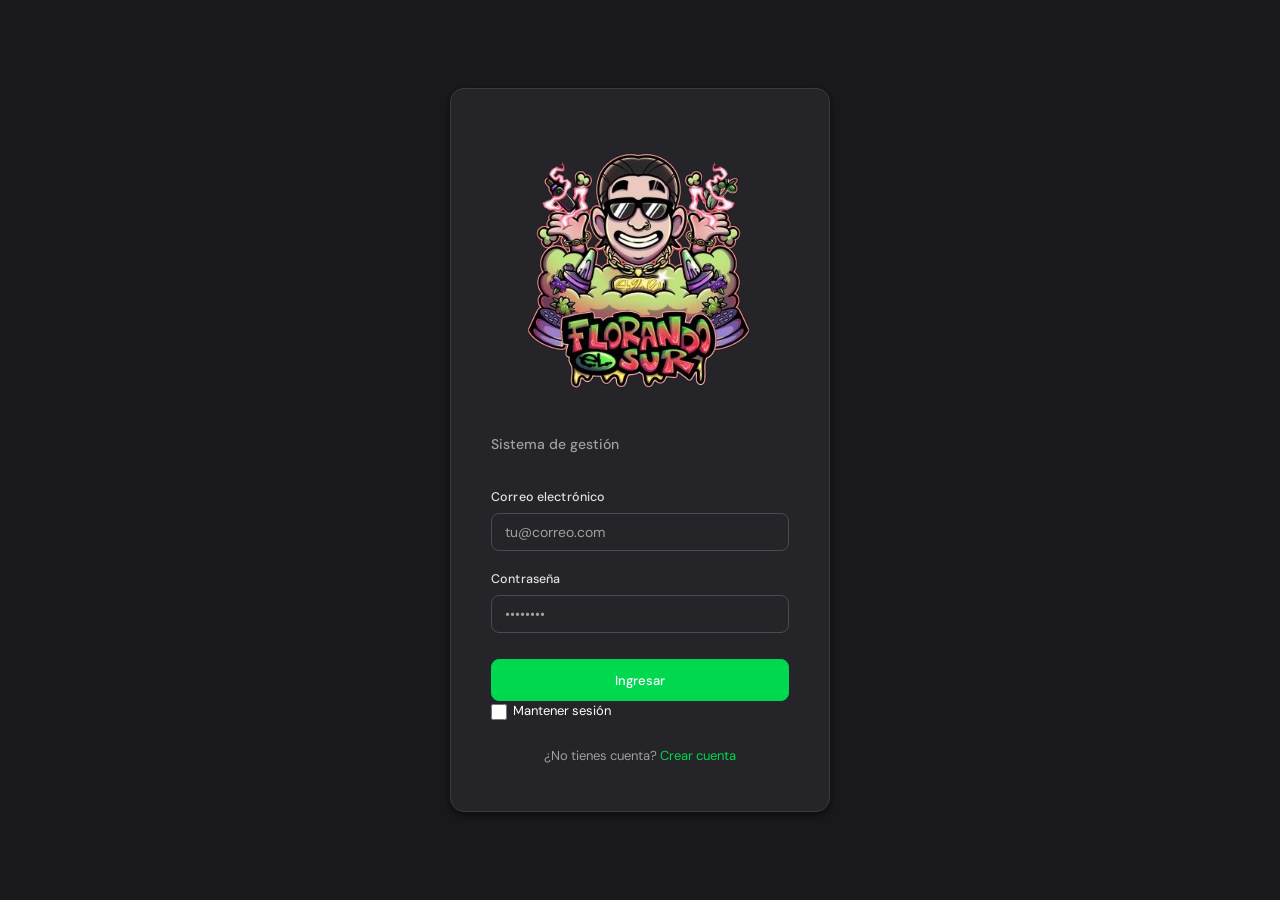
==== index.html @ b0bcf4f7 "Primera Entrega" ====
<!DOCTYPE html>
<html lang="es">
<head>
  <meta charset="UTF-8" />
  <meta name="viewport" content="width=device-width, initial-scale=1.0" />
  <title>FlorandoSur — Ingresar</title>
  <link rel="stylesheet" href="css/styles.css" />
</head>
<body>

<div class="login-page">
  <div class="login-card fade-up">

    <img src="logo.png" alt="FlorandoSur" class="login-logo-img" />
    <p class="login-subtitle">Sistema de gestión</p>

    <div id="login-error" class="login-error"></div>

    <div class="form-group">
      <label class="form-label" for="email">Correo electrónico</label>
      <input
        id="email"
        type="email"
        class="form-control"
        placeholder="tu@correo.com"
        autocomplete="email"
      />
    </div>

    <div class="form-group">
      <label class="form-label" for="password">Contraseña</label>
      <input
        id="password"
        type="password"
        class="form-control"
        placeholder="••••••••"
        autocomplete="current-password"
      />
    </div>

    <button id="btn-login" class="btn btn-primary w-full" style="margin-top:8px; justify-content:center; height:42px;">
      Ingresar
    </button>

    <div class="login-options">
      <label class="login-checkbox">
        <input type="checkbox" id="keep-session" />
        <span>Mantener sesión</span>
      </label>
    </div>

    <p style="text-align:center; margin-top:24px; font-size:13px; color:var(--text-muted);">
      ¿No tienes cuenta? <a href="pages/signup.html" class="login-link" style="color:var(--accent);">Crear cuenta</a>
    </p>

  </div>
</div>

<script type="module">
  import { supabase } from './js/supabase.js'

  const btnLogin = document.getElementById('btn-login')
  const emailInput = document.getElementById('email')
  const passInput  = document.getElementById('password')
  const errorBox   = document.getElementById('login-error')
  const keepSessionCheckbox = document.getElementById('keep-session')

  // Restaurar credenciales guardadas si "Mantener sesión" estaba activo
  const savedEmail = localStorage.getItem('florandosur_email')
  const savedKeepSession = localStorage.getItem('florandosur_keep_session') === 'true'
  
  if (savedKeepSession && savedEmail) {
    emailInput.value = savedEmail
    keepSessionCheckbox.checked = true
  }

  // Si ya está logueado, redirigir
  supabase.auth.getSession().then(({ data: { session } }) => {
    if (session) {
      const rol = session.user?.user_metadata?.rol || 'delivery'
      if (rol === 'delivery') {
        window.location.href = 'pages/pedidos.html'
      } else {
        window.location.href = 'pages/dashboard.html'
      }
    }
  }).catch(err => {
    console.error('Error verificando sesión:', err)
  })

  btnLogin.addEventListener('click', async () => {
    const email    = emailInput.value.trim()
    const password = passInput.value

    if (!email || !password) {
      mostrarError('Completá los dos campos.')
      return
    }

    btnLogin.textContent = 'Ingresando...'
    btnLogin.disabled = true
    errorBox.style.display = 'none'

    const { data, error } = await supabase.auth.signInWithPassword({ email, password })

    if (error) {
      mostrarError('Email o contraseña incorrectos.')
      btnLogin.textContent = 'Ingresar'
      btnLogin.disabled = false
      return
    }

    // Guardar preferencia de "Mantener sesión"
    if (keepSessionCheckbox.checked) {
      localStorage.setItem('florandosur_email', email)
      localStorage.setItem('florandosur_keep_session', 'true')
    } else {
      localStorage.removeItem('florandosur_email')
      localStorage.removeItem('florandosur_keep_session')
    }

    redirigir(data.user)
  })

  // Enter para login
  passInput.addEventListener('keydown', e => {
    if (e.key === 'Enter') btnLogin.click()
  })

  function redirigir(user) {
    try {
      const rol = user?.user_metadata?.rol
      if (rol === 'delivery') {
        window.location.href = 'pages/pedidos.html'
      } else {
        window.location.href = 'pages/dashboard.html'
      }
    } catch (err) {
      console.error('Error en redirección:', err)
      window.location.href = 'pages/dashboard.html'
    }
  }

  function mostrarError(msg) {
    errorBox.textContent = msg
    errorBox.style.display = 'block'
  }
</script>

</body>
</html>
---- css/styles.css ----
@import url('https://fonts.googleapis.com/css2?family=DM+Sans:wght@300;400;500&family=DM+Serif+Display&display=swap');

:root {
  --bg: #1A1A1E;
  --surface: #242429;
  --border: #3A3A40;
  --border-strong: #4A4A50;
  --text-primary: #FFFFFF;
  --text-secondary: #E0E0E0;
  --text-muted: #A0A0A0;
  /* Colores FlorandoSur */
  --accent: #00D84F;
  --accent-light: #004D1A;
  --accent-hover: #00FF5F;
  --accent-green: #00D84F;
  --accent-purple: #9D00FF;
  --accent-yellow: #FFD700;
  --danger: #9D00FF;
  --danger-light: #4A0080;
  --warning: #FFD700;
  --warning-light: #4A4A2E;
  --success: #00D84F;
  --success-light: #1A3A2A;
  --radius: 8px;
  --radius-lg: 14px;
  --shadow: 0 1px 3px rgba(0,0,0,0.3), 0 1px 2px rgba(0,0,0,0.2);
  --shadow-md: 0 4px 12px rgba(0,0,0,0.4), 0 2px 4px rgba(0,0,0,0.2);
  --font-display: 'DM Serif Display', serif;
  --font-body: 'DM Sans', sans-serif;
}

*, *::before, *::after { box-sizing: border-box; margin: 0; padding: 0; }

html { font-size: 16px; }

body {
  font-family: var(--font-body);
  background: var(--bg);
  color: var(--text-primary);
  line-height: 1.6;
  min-height: 100vh;
  -webkit-font-smoothing: antialiased;
}

/* ── Animación de entrada ── */
@keyframes fadeUp {
  from { opacity: 0; transform: translateY(12px); }
  to   { opacity: 1; transform: translateY(0); }
}
.fade-up { animation: fadeUp 0.4s ease both; }
.fade-up-1 { animation-delay: 0.05s; }
.fade-up-2 { animation-delay: 0.10s; }
.fade-up-3 { animation-delay: 0.15s; }
.fade-up-4 { animation-delay: 0.20s; }
.fade-up-5 { animation-delay: 0.25s; }

/* ── Layout principal ── */
.app-shell {
  display: grid;
  grid-template-columns: 220px 1fr;
  grid-template-rows: auto 1fr;
  min-height: 100vh;
  opacity: 0;
  transition: opacity 0.2s ease;
}

.app-shell.ready {
  opacity: 1;
}

/* ── Sidebar ── */
.sidebar {
  grid-row: 1 / -1;
  background: var(--surface);
  border-right: 1px solid var(--border);
  display: flex;
  flex-direction: column;
  padding: 0;
  position: sticky;
  top: 0;
  height: 100vh;
}

.sidebar-logo {
  padding: 20px 16px 16px;
  border-bottom: 2px solid var(--accent-light);
  display: flex;
  flex-direction: column;
  align-items: center;
  background: linear-gradient(135deg, rgba(157,0,255,0.05) 0%, rgba(0,216,79,0.05) 100%);
}

.sidebar-logo .wordmark {
  font-family: var(--font-display);
  font-size: 20px;
  color: var(--text-primary);
  display: block;
  letter-spacing: -0.3px;
}

.sidebar-logo .tagline {
  font-size: 11px;
  color: var(--text-muted);
  letter-spacing: 0.08em;
  text-transform: uppercase;
  margin-top: 2px;
}

.sidebar-nav {
  flex: 1;
  padding: 16px 12px;
  display: flex;
  flex-direction: column;
  gap: 2px;
}
  
  .nav-section-label {
    font-size: 10px;
    letter-spacing: 0.1em;
    text-transform: uppercase;
    color: var(--text-muted);
    padding: 12px 12px 6px;
    font-weight: 500;
  }
  
  .nav-link {
    display: flex;
    align-items: center;
    gap: 10px;
    padding: 9px 12px;
    border-radius: var(--radius);
    color: var(--text-secondary);
    text-decoration: none;
    font-size: 14px;
    font-weight: 400;
    transition: all 0.15s ease;
    cursor: pointer;
    border: none;
    background: none;
    width: 100%;
    text-align: left;
  }
  
  .nav-link:hover { background: var(--bg); color: var(--text-primary); }
  
  .nav-link.active {
    background: var(--accent-light);
    color: var(--accent);
    font-weight: 500;
  }
  
  .nav-link .nav-icon {
    width: 16px;
    height: 16px;
    opacity: 0.7;
    flex-shrink: 0;
  }
  
.user-chip {
  display: flex;
  align-items: center;
  gap: 10px;
  padding: 8px 12px;
  border-radius: var(--radius);
}

.user-avatar {
  width: 30px;
  height: 30px;
  border-radius: 50%;
  background: var(--accent-light);
  color: var(--accent);
  font-size: 12px;
  font-weight: 500;
  display: flex;
  align-items: center;
  justify-content: center;
  flex-shrink: 0;
}

.user-info .user-name { font-size: 13px; font-weight: 500; color: var(--text-primary); }
.user-info .user-role { font-size: 11px; color: var(--text-muted); }

/* ── Topbar ── */
.topbar {
  background: var(--surface);
  border-bottom: 1px solid var(--border);
  padding: 0 32px;
  height: 58px;
  display: flex;
  align-items: center;
  justify-content: space-between;
  gap: 16px;
}

.page-title {
  font-size: 16px;
  font-weight: 500;
  color: var(--text-primary);
  flex: 1;
}

.topbar-actions { 
  display: flex; 
  align-items: center; 
  gap: 12px;
  flex-wrap: nowrap;
}

.topbar-hamburger {
  display: none;
}

/* ── Main content ── */
.main-content {
  padding: 32px;
  overflow-y: auto;
  -webkit-overflow-scrolling: touch;
  display: flex;
  flex-direction: column;
  flex: 1;
  min-height: 0;
}

.app-shell > div:nth-child(2) {
  display: flex;
  flex-direction: column;
  grid-column: 2;
  grid-row: 1 / -1;
  overflow: hidden;
}

/* ── Cards ── */
.card {
  background: var(--surface);
  border: 1px solid var(--border);
  border-radius: var(--radius-lg);
  box-shadow: var(--shadow);
}

.card-header {
  padding: 20px 24px 16px;
  border-bottom: 1px solid var(--border);
  display: flex;
  align-items: center;
  justify-content: space-between;
  gap: 8px;
  flex-wrap: wrap;
}

.card-title {
  font-size: 14px;
  font-weight: 500;
  color: var(--text-primary);
}

.card-body { padding: 20px 24px; }

@media (max-width: 480px) {
  .card-header {
    padding: 14px 16px 12px;
    gap: 6px;
  }
  
  .card-title {
    font-size: 13px;
  }
  
  .card-body {
    padding: 14px 16px;
  }
}

/* ── Stat cards ── */
.stats-grid {
  display: grid;
  grid-template-columns: repeat(auto-fit, minmax(200px, 1fr));
  gap: 16px;
  margin-bottom: 28px;
  flex-shrink: 0;
}

.stat-card {
  background: var(--surface);
  border: 1px solid var(--border);
  border-radius: var(--radius-lg);
  padding: 20px 22px;
  box-shadow: var(--shadow);
}

.stat-label {
  font-size: 11px;
  font-weight: 500;
  letter-spacing: 0.08em;
  text-transform: uppercase;
  color: var(--text-muted);
  margin-bottom: 8px;
}

.stat-value {
  font-size: 28px;
  font-weight: 300;
  color: var(--text-primary);
  line-height: 1.1;
  font-family: var(--font-display);
}

.stat-sub {
  font-size: 12px;
  color: var(--text-muted);
  margin-top: 4px;
}

.stat-accent { border-left: 2px solid var(--accent); }

.dashboard-grid {
  flex-shrink: 0;
}

@media (max-width: 480px) {
  .stat-card {
    padding: 14px 16px;
  }
  
  .stat-label {
    font-size: 9px;
    margin-bottom: 6px;
  }
  
  .stat-value {
    font-size: 18px;
  }
  
  .stat-sub {
    font-size: 11px;
    margin-top: 3px;
  }
}

/* ── Buttons ── */
.btn {
  display: inline-flex;
  align-items: center;
  gap: 7px;
  padding: 8px 16px;
  border-radius: var(--radius);
  font-family: var(--font-body);
  font-size: 13px;
  font-weight: 500;
  cursor: pointer;
  transition: all 0.15s ease;
  border: 1px solid transparent;
  text-decoration: none;
  white-space: nowrap;
}

.btn-primary {
  background: var(--accent);
  color: #fff;
  border-color: var(--accent);
}
.btn-primary:hover { background: var(--accent-hover); border-color: var(--accent-hover); }

.btn-ghost {
  background: transparent;
  color: var(--text-secondary);
  border-color: var(--border-strong);
}
.btn-ghost:hover { background: var(--bg); color: var(--text-primary); }

.btn-danger {
  background: transparent;
  color: var(--danger);
  border-color: transparent;
  padding: 6px 10px;
  font-size: 12px;
}
.btn-danger:hover { background: var(--danger-light); }

.btn-sm { padding: 5px 11px; font-size: 12px; }

.btn-icon {
  width: 32px;
  height: 32px;
  padding: 0;
  display: inline-flex;
  align-items: center;
  justify-content: center;
  border-radius: var(--radius);
  border: 1px solid var(--border);
  background: var(--surface);
  cursor: pointer;
  color: var(--text-secondary);
  transition: all 0.15s;
}
.btn-icon:hover { border-color: var(--border-strong); color: var(--text-primary); }

/* ── Tabla ── */
.table-wrapper {
  overflow-x: auto;
  border-radius: var(--radius-lg);
  border: 1px solid var(--border);
  box-shadow: var(--shadow);
}

table {
  width: 100%;
  border-collapse: collapse;
  background: var(--surface);
  font-size: 13.5px;
}

thead th {
  padding: 11px 16px;
  text-align: left;
  font-size: 11px;
  font-weight: 500;
  letter-spacing: 0.07em;
  text-transform: uppercase;
  color: var(--text-muted);
  border-bottom: 1px solid var(--border);
  white-space: nowrap;
}

tbody tr {
  border-bottom: 1px solid var(--border);
  transition: background 0.1s;
}
tbody tr:last-child { border-bottom: none; }
tbody tr:hover { background: var(--bg); }

tbody td {
  padding: 12px 16px;
  color: var(--text-primary);
  vertical-align: middle;
}

.td-muted { color: var(--text-secondary); font-size: 13px; }

/* ── Badges ── */
.badge {
  display: inline-flex;
  align-items: center;
  padding: 2px 9px;
  border-radius: 100px;
  font-size: 11.5px;
  font-weight: 500;
  white-space: nowrap;
}

.badge-green  { background: var(--success-light); color: var(--success); }
.badge-yellow { background: var(--warning-light);  color: var(--warning); }
.badge-red    { background: var(--danger-light);   color: var(--danger); }
.badge-gray   { background: var(--bg); color: var(--text-secondary); border: 1px solid var(--border); }

/* ── Formularios ── */
.form-group { margin-bottom: 18px; }

.form-label {
  display: block;
  font-size: 12.5px;
  font-weight: 500;
  color: var(--text-secondary);
  margin-bottom: 6px;
  letter-spacing: 0.01em;
}

.form-control {
  width: 100%;
  padding: 9px 13px;
  border: 1px solid var(--border-strong);
  border-radius: var(--radius);
  font-family: var(--font-body);
  font-size: 14px;
  color: var(--text-primary);
  background: var(--surface);
  transition: border-color 0.15s, box-shadow 0.15s;
  outline: none;
}

.form-control:focus {
  border-color: var(--accent);
  box-shadow: 0 0 0 3px rgba(157,0,255,0.15);
}

.form-control::placeholder { color: var(--text-muted); }

select.form-control { cursor: pointer; }

.form-grid-2 {
  display: grid;
  grid-template-columns: 1fr 1fr;
  gap: 16px;
}

/* ── Modal ── */
.modal-overlay {
  position: fixed;
  inset: 0;
  background: rgba(26,25,23,0.45);
  display: flex;
  align-items: center;
  justify-content: center;
  z-index: 100;
  padding: 24px;
  animation: fadeUp 0.2s ease;
}

.modal {
  background: var(--surface);
  border-radius: var(--radius-lg);
  box-shadow: var(--shadow-md);
  width: 100%;
  max-width: 480px;
  max-height: 90vh;
  overflow-y: auto;
}

.modal-header {
  padding: 20px 24px 16px;
  border-bottom: 1px solid var(--border);
  display: flex;
  align-items: center;
  justify-content: space-between;
}

.modal-title { font-size: 15px; font-weight: 500; }

.modal-body { padding: 20px 24px; }

.modal-footer {
  padding: 16px 24px;
  border-top: 1px solid var(--border);
  display: flex;
  justify-content: flex-end;
  gap: 10px;
}

/* ── Búsqueda ── */
.search-box {
  position: relative;
  display: flex;
  align-items: center;
  flex: 1;
  max-width: 240px;
}

.search-box input {
  padding-left: 34px;
  width: 100%;
}

.search-icon {
  position: absolute;
  left: 11px;
  color: var(--text-muted);
  width: 15px;
  height: 15px;
  pointer-events: none;
}

/* ── Toast / Notificaciones ── */
.toast-container {
  position: fixed;
  bottom: 24px;
  right: 24px;
  z-index: 200;
  display: flex;
  flex-direction: column;
  gap: 8px;
}

.toast {
  background: var(--text-primary);
  color: var(--surface);
  padding: 11px 16px;
  border-radius: var(--radius);
  font-size: 13.5px;
  box-shadow: var(--shadow-md);
  animation: fadeUp 0.25s ease;
  max-width: 300px;
}

.toast.success { background: var(--success); }
.toast.error   { background: var(--danger); }

/* ── Estado vacío ── */
.empty-state {
  text-align: center;
  padding: 48px 24px;
  color: var(--text-muted);
}

.empty-state-icon { font-size: 32px; margin-bottom: 12px; opacity: 0.5; }
.empty-state-title { font-size: 15px; color: var(--text-secondary); margin-bottom: 6px; }
.empty-state-sub { font-size: 13px; }

/* ── Página de login ── */
.login-page {
  min-height: 100vh;
  display: flex;
  align-items: center;
  justify-content: center;
  background: var(--bg);
}

.login-card {
  background: var(--surface);
  border: 1px solid var(--border);
  border-radius: var(--radius-lg);
  box-shadow: var(--shadow-md);
  padding: 44px 40px;
  width: 100%;
  max-width: 380px;
}

.login-logo {
  font-family: var(--font-display);
  font-size: 28px;
  color: var(--text-primary);
  margin-bottom: 4px;
}

.login-logo-img {
  max-width: 280px;
  height: auto;
  margin: 0 auto 24px;
  display: block;
}

.login-subtitle {
  font-size: 14px;
  color: var(--text-muted);
  margin-bottom: 32px;
  font-weight: 500;
}

.login-error {
  background: var(--danger-light);
  color: var(--danger);
  padding: 10px 14px;
  border-radius: var(--radius);
  font-size: 13px;
  margin-bottom: 16px;
  display: none;
}

/* ── Modal Custom (Confirm Dialog) ── */
.confirm-dialog-overlay {
  position: fixed;
  inset: 0;
  background: rgba(26, 26, 30, 0.6);
  display: flex;
  align-items: center;
  justify-content: center;
  z-index: 200;
  animation: fadeUp 0.2s ease;
}

.confirm-dialog {
  background: var(--surface);
  border: 1px solid var(--border);
  border-radius: var(--radius-lg);
  box-shadow: var(--shadow-md);
  max-width: 400px;
  padding: 28px 24px;
}

.confirm-dialog-title {
  font-size: 16px;
  font-weight: 500;
  color: var(--text-primary);
  margin-bottom: 8px;
}

.confirm-dialog-message {
  font-size: 14px;
  color: var(--text-secondary);
  margin-bottom: 24px;
  line-height: 1.5;
}

.confirm-dialog-buttons {
  display: flex;
  gap: 10px;
  justify-content: flex-end;
}

.confirm-dialog-buttons .btn {
  margin: 0;
  min-width: 100px;
}

.confirm-dialog-buttons .btn:focus {
  outline: 2px solid var(--accent);
  outline-offset: 2px;
}

/* ── Login Options ── */
.login-options {
  display: flex;
  align-items: center;
  justify-content: space-between;
  margin-bottom: 16px;
  font-size: 13px;
}

.login-checkbox {
  display: flex;
  align-items: center;
  gap: 6px;
  cursor: pointer;
}

.login-checkbox input[type="checkbox"] {
  cursor: pointer;
  width: 16px;
  height: 16px;
  accent-color: var(--accent);
}

.login-link {
  color: var(--accent);
  text-decoration: none;
  cursor: pointer;
  transition: color 0.2s;
}

.login-link:hover {
  color: var(--accent-hover);
  text-decoration: underline;
}

.login-social {
  display: flex;
  gap: 12px;
  margin-top: 18px;
  padding-top: 18px;
  border-top: 1px solid var(--border);
}

.login-social-btn {
  flex: 1;
  padding: 10px 14px;
  border: 1px solid var(--border);
  border-radius: var(--radius);
  background: var(--surface);
  color: var(--text-secondary);
  font-size: 13px;
  font-weight: 500;
  cursor: pointer;
  transition: all 0.2s;
  display: flex;
  align-items: center;
  justify-content: center;
  gap: 6px;
}

.login-social-btn:hover {
  background: var(--bg);
  color: var(--text-primary);
  border-color: var(--accent);
}

/* ── Responsive ── */

/* Mobile - Extra Small (0px - 480px) */
@media (max-width: 480px) {
  html { font-size: 14px; }
  
  body {
    width: 100%;
    height: 100%;
    overflow: hidden;
  }
  
  .app-shell {
    grid-template-columns: 1fr;
    grid-template-rows: 50px 1fr;
    min-height: 100vh;
    height: 100vh;
    overflow: hidden;
  }
  
  .app-shell > div:nth-child(2) {
    display: flex;
    flex-direction: column;
    overflow: hidden;
    grid-column: 1;
    grid-row: 1 / -1;
    height: 100vh;
  }
  
  .sidebar {
    display: none;
    position: fixed;
    left: 0;
    top: 50px;
    width: 100%;
    height: calc(100vh - 50px);
    border-right: none;
    border-bottom: none;
    z-index: 40;
    background: var(--surface);
    overflow-y: auto;
  }
  
  .sidebar.mobile-open {
    display: flex;
  }
  
  .sidebar-nav {
    padding: 12px 8px;
  }
  
  .topbar {
    grid-column: 1;
    grid-row: 1;
    padding: 0 8px;
    height: 50px;
    display: flex;
    align-items: center;
    justify-content: space-between;
    position: static;
    z-index: 50;
    gap: 6px;
  }
  
  .topbar-hamburger {
    display: flex;
    width: 32px;
    height: 32px;
    align-items: center;
    justify-content: center;
    cursor: pointer;
    border: 1px solid var(--border);
    border-radius: var(--radius);
    background: var(--surface);
    margin-right: 0;
    flex-shrink: 0;
  }
  
  .main-content {
    flex: 1;
    overflow-y: auto;
    -webkit-overflow-scrolling: touch;
    padding: 16px 12px;
    min-height: 0;
    padding-bottom: 40px;
  }
  
  .page-title {
    font-size: 14px;
    flex: 1;
  }
  
  .topbar-actions {
    display: flex;
    align-items: center;
    gap: 4px;
    flex: 1;
    min-width: 0;
  }
  
  .stats-grid {
    grid-template-columns: 1fr;
    gap: 12px;
    margin-bottom: 20px;
  }
  
  .stat-card {
    padding: 16px 14px;
  }
  
  .stat-value {
    font-size: 22px;
  }
  
  .stat-label {
    font-size: 10px;
  }
  
  .dashboard-grid {
    grid-template-columns: 1fr !important;
  }
  
  .login-card {
    padding: 32px 20px;
    max-width: calc(100% - 24px);
    margin: 0 12px;
  }
  
  .login-logo-img {
    max-width: 200px;
    margin-bottom: 16px;
  }
  
  .login-subtitle {
    margin-bottom: 24px;
    font-size: 13px;
  }
  
  .form-grid-2 {
    grid-template-columns: 1fr;
  }
  
  .card {
    margin-bottom: 16px;
  }
  
  .table-wrapper {
    overflow-x: auto;
    -webkit-overflow-scrolling: touch;
    margin-bottom: 16px;
  }
  
  table {
    font-size: 12px;
    min-width: 100%;
  }
  
  thead th {
    padding: 8px 10px;
    font-size: 9px;
  }
  
  tbody td {
    padding: 10px 10px;
    font-size: 12px;
  }
  
  .btn {
    padding: 5px 10px;
    font-size: 11px;
    white-space: nowrap;
    min-width: fit-content;
    height: 32px;
    display: inline-flex;
    align-items: center;
  }
  
  .btn-primary {
    padding: 5px 8px;
    font-size: 10px;
  }
  
  .btn svg {
    width: 11px;
    height: 11px;
    margin-right: 2px;
  }
  
  .modal {
    max-width: 90vw;
    max-height: 85vh;
    margin: 0 auto;
  }
  
  .search-box {
    flex: 1;
    max-width: 160px;
    min-width: 0;
  }
  
  .search-box input {
    width: 100%;
    padding-left: 28px;
    font-size: 12px;
    height: 32px;
  }
  
  .search-icon {
    left: 8px;
    width: 14px;
    height: 14px;
  }
  
  .toast-container {
    bottom: 12px;
    right: 12px;
    width: calc(100% - 24px);
  }
  
  .toast {
    max-width: 100%;
  }
}

/* Tablet - Small (481px - 768px) */
@media (min-width: 481px) and (max-width: 768px) {
  body {
    width: 100%;
    height: 100%;
    overflow: hidden;
  }
  
  .app-shell {
    grid-template-columns: 1fr;
    grid-template-rows: 54px 1fr;
    min-height: 100vh;
    height: 100vh;
    overflow: hidden;
  }
  
  .app-shell > div:nth-child(2) {
    display: flex;
    flex-direction: column;
    overflow: hidden;
    grid-column: 1;
    grid-row: 1 / -1;
    height: 100vh;
  }
  
  .sidebar {
    display: none;
    position: fixed;
    left: 0;
    top: 54px;
    width: 220px;
    height: calc(100vh - 54px);
    z-index: 40;
    border-radius: 0;
    box-shadow: 4px 0 16px rgba(0,0,0,0.3);
    overflow-y: auto;
  }
  
  .sidebar.mobile-open {
    display: flex;
  }
  
  .topbar {
    grid-column: 1;
    grid-row: 1;
    padding: 0 16px;
    height: 54px;
    display: flex;
    align-items: center;
    justify-content: space-between;
    position: static;
    z-index: 50;
  }
  
  .topbar-hamburger {
    display: flex;
    width: 36px;
    height: 36px;
    align-items: center;
    justify-content: center;
    cursor: pointer;
    border: 1px solid var(--border);
    border-radius: var(--radius);
    background: var(--surface);
    margin-right: 12px;
  }
  
  .main-content {
    flex: 1;
    overflow-y: auto;
    -webkit-overflow-scrolling: touch;
    padding: 20px;
    min-height: 0;
  }
  
  .page-title {
    font-size: 15px;
    flex: 1;
  }
  
  .topbar-actions {
    display: flex;
    align-items: center;
    gap: 12px;
  }
  
  .stats-grid {
    grid-template-columns: repeat(2, 1fr);
  }
  
  .form-grid-2 {
    grid-template-columns: 1fr;
  }
  
  .search-box input {
    width: 200px;
  }
}

/* Desktop - Medium (769px - 1024px) */
@media (min-width: 769px) and (max-width: 1024px) {
  .sidebar {
    width: 200px;
  }
  
  .main-content {
    padding: 28px;
  }
  
  .stats-grid {
    grid-template-columns: repeat(2, 1fr);
  }
  
  .form-grid-2 {
    grid-template-columns: 1fr 1fr;
  }
  
  .search-box input {
    width: 220px;
  }
}

/* Desktop - Large (1025px+) */
@media (min-width: 1025px) {
  .app-shell > div:nth-child(2) {
    grid-column: 2;
    grid-row: 1 / -1;
  }
  
  .topbar-hamburger {
    display: none;
  }
  
  .sidebar {
    display: flex;
  }
  
  .stats-grid {
    grid-template-columns: repeat(auto-fit, minmax(220px, 1fr));
  }
  
  .main-content {
    flex: 1;
    overflow-y: auto;
    -webkit-overflow-scrolling: touch;
    padding: 32px;
    min-height: 0;
  }
}

/* ── Utilidades ── */
.flex { display: flex; }
.flex-center { display: flex; align-items: center; }
.gap-2 { gap: 8px; }
.gap-3 { gap: 12px; }
.gap-4 { gap: 16px; }
.mb-4 { margin-bottom: 16px; }
.mb-6 { margin-bottom: 24px; }
.mb-8 { margin-bottom: 32px; }
.text-right { text-align: right; }
.w-full { width: 100%; }
.font-display { font-family: var(--font-display); }
.text-muted { color: var(--text-muted); font-size: 13px; }
.divider { height: 1px; background: var(--border); margin: 20px 0; }
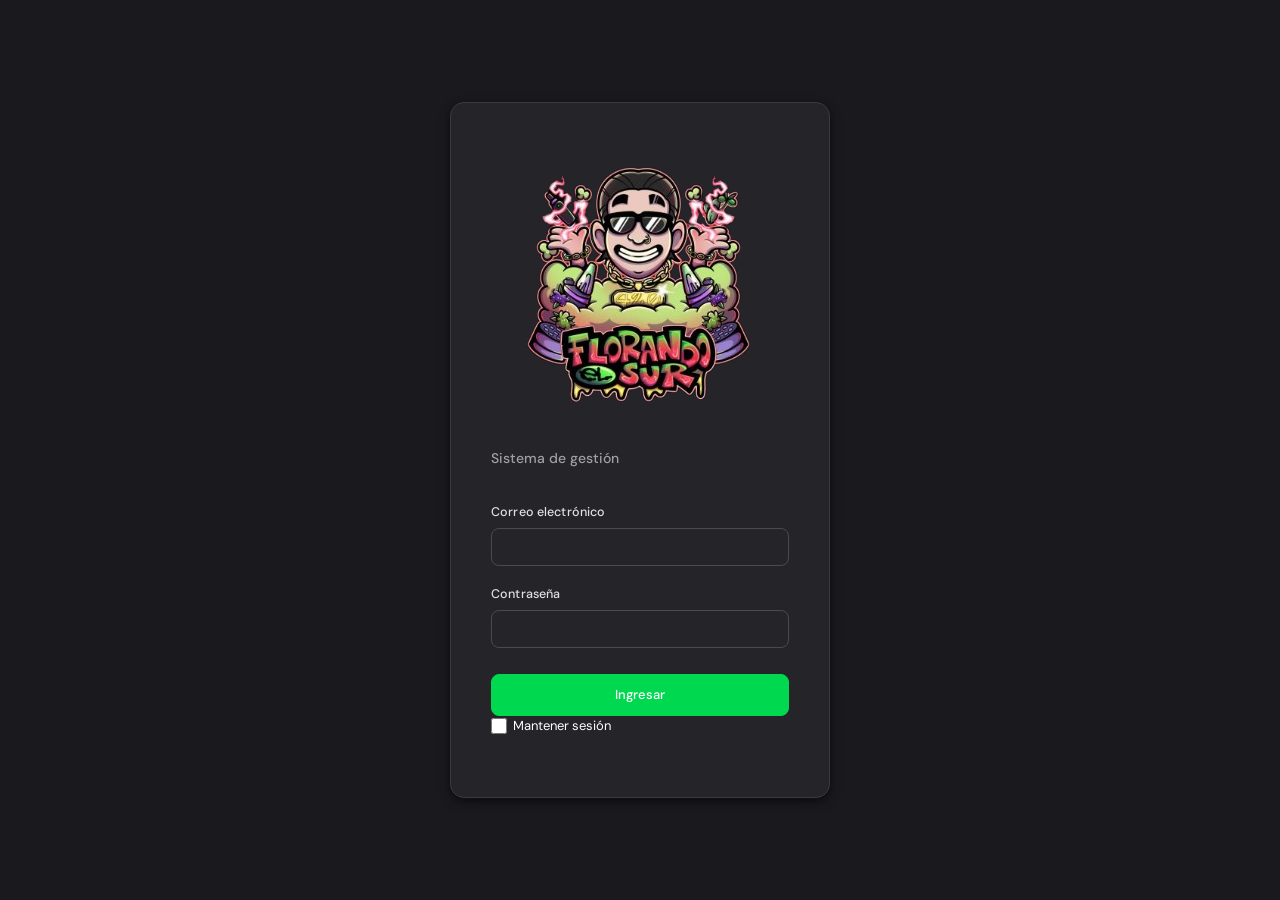
==== commit 66bff5e8: "Proyecto Completo con correcciones realizadas" ====
--- a/index.html
+++ b/index.html
@@ -22,7 +22,7 @@
         id="email"
         type="email"
         class="form-control"
-        placeholder="tu@correo.com"
+        placeholder=""
         autocomplete="email"
       />
     </div>
@@ -33,7 +33,7 @@
         id="password"
         type="password"
         class="form-control"
-        placeholder="••••••••"
+        placeholder=""
         autocomplete="current-password"
       />
     </div>
@@ -49,15 +49,12 @@
       </label>
     </div>
 
-    <p style="text-align:center; margin-top:24px; font-size:13px; color:var(--text-muted);">
-      ¿No tienes cuenta? <a href="pages/signup.html" class="login-link" style="color:var(--accent);">Crear cuenta</a>
-    </p>
-
   </div>
 </div>
 
 <script type="module">
-  import { supabase } from './js/supabase.js'
+  import { supabase } from './js/supabase.js';
+
 
   const btnLogin = document.getElementById('btn-login')
   const emailInput = document.getElementById('email')
--- a/css/styles.css
+++ b/css/styles.css
@@ -8,7 +8,6 @@
   --text-primary: #FFFFFF;
   --text-secondary: #E0E0E0;
   --text-muted: #A0A0A0;
-  /* Colores FlorandoSur */
   --accent: #00D84F;
   --accent-light: #004D1A;
   --accent-hover: #00FF5F;
@@ -29,7 +28,13 @@
   --font-body: 'DM Sans', sans-serif;
 }
 
-*, *::before, *::after { box-sizing: border-box; margin: 0; padding: 0; }
+*,
+*::before,
+*::after {
+  box-sizing: border-box;
+  margin: 0;
+  padding: 0;
+}
 
 html { font-size: 16px; }
 
@@ -42,11 +47,12 @@
   -webkit-font-smoothing: antialiased;
 }
 
-/* ── Animación de entrada ── */
+/* ── Animaciones ── */
 @keyframes fadeUp {
   from { opacity: 0; transform: translateY(12px); }
-  to   { opacity: 1; transform: translateY(0); }
-}
+  to { opacity: 1; transform: translateY(0); }
+}
+
 .fade-up { animation: fadeUp 0.4s ease both; }
 .fade-up-1 { animation-delay: 0.05s; }
 .fade-up-2 { animation-delay: 0.10s; }
@@ -54,7 +60,7 @@
 .fade-up-4 { animation-delay: 0.20s; }
 .fade-up-5 { animation-delay: 0.25s; }
 
-/* ── Layout principal ── */
+/* ── Layout Principal ── */
 .app-shell {
   display: grid;
   grid-template-columns: 220px 1fr;
@@ -64,9 +70,7 @@
   transition: opacity 0.2s ease;
 }
 
-.app-shell.ready {
-  opacity: 1;
-}
+.app-shell.ready { opacity: 1; }
 
 /* ── Sidebar ── */
 .sidebar {
@@ -79,6 +83,8 @@
   position: sticky;
   top: 0;
   height: 100vh;
+  overflow-y: auto;
+  scrollbar-width: thin;
 }
 
 .sidebar-logo {
@@ -96,6 +102,12 @@
   color: var(--text-primary);
   display: block;
   letter-spacing: -0.3px;
+}
+
+.sidebar-logo img {
+  width: 80px;
+  height: 80px;
+  object-fit: contain;
 }
 
 .sidebar-logo .tagline {
@@ -113,49 +125,57 @@
   flex-direction: column;
   gap: 2px;
 }
-  
-  .nav-section-label {
-    font-size: 10px;
-    letter-spacing: 0.1em;
-    text-transform: uppercase;
-    color: var(--text-muted);
-    padding: 12px 12px 6px;
-    font-weight: 500;
-  }
-  
-  .nav-link {
-    display: flex;
-    align-items: center;
-    gap: 10px;
-    padding: 9px 12px;
-    border-radius: var(--radius);
-    color: var(--text-secondary);
-    text-decoration: none;
-    font-size: 14px;
-    font-weight: 400;
-    transition: all 0.15s ease;
-    cursor: pointer;
-    border: none;
-    background: none;
-    width: 100%;
-    text-align: left;
-  }
-  
-  .nav-link:hover { background: var(--bg); color: var(--text-primary); }
-  
-  .nav-link.active {
-    background: var(--accent-light);
-    color: var(--accent);
-    font-weight: 500;
-  }
-  
-  .nav-link .nav-icon {
-    width: 16px;
-    height: 16px;
-    opacity: 0.7;
-    flex-shrink: 0;
-  }
-  
+
+.nav-section-label {
+  font-size: 10px;
+  letter-spacing: 0.1em;
+  text-transform: uppercase;
+  color: var(--text-muted);
+  padding: 12px 12px 6px;
+  font-weight: 500;
+}
+
+.nav-link {
+  display: flex;
+  align-items: center;
+  gap: 10px;
+  padding: 9px 12px;
+  border-radius: var(--radius);
+  color: var(--text-secondary);
+  text-decoration: none;
+  font-size: 14px;
+  font-weight: 400;
+  transition: all 0.15s ease;
+  cursor: pointer;
+  border: none;
+  background: none;
+  width: 100%;
+  text-align: left;
+}
+
+.nav-link:hover {
+  background: var(--bg);
+  color: var(--text-primary);
+}
+
+.nav-link.active {
+  background: var(--accent-light);
+  color: var(--accent);
+  font-weight: 500;
+}
+
+.nav-link .nav-icon {
+  width: 16px;
+  height: 16px;
+  opacity: 0.7;
+  flex-shrink: 0;
+}
+
+.sidebar-footer {
+  padding: 12px;
+  border-top: 1px solid var(--border);
+}
+
 .user-chip {
   display: flex;
   align-items: center;
@@ -176,10 +196,22 @@
   align-items: center;
   justify-content: center;
   flex-shrink: 0;
-}
-
-.user-info .user-name { font-size: 13px; font-weight: 500; color: var(--text-primary); }
-.user-info .user-role { font-size: 11px; color: var(--text-muted); }
+  overflow: hidden;
+  box-shadow: 0 0 0 1px var(--border);
+  background-size: cover;
+  background-position: center;
+}
+
+.user-info .user-name {
+  font-size: 13px;
+  font-weight: 500;
+  color: var(--text-primary);
+}
+
+.user-info .user-role {
+  font-size: 11px;
+  color: var(--text-muted);
+}
 
 /* ── Topbar ── */
 .topbar {
@@ -191,6 +223,7 @@
   align-items: center;
   justify-content: space-between;
   gap: 16px;
+  grid-column: 2;
 }
 
 .page-title {
@@ -200,18 +233,16 @@
   flex: 1;
 }
 
-.topbar-actions { 
-  display: flex; 
-  align-items: center; 
+.topbar-actions {
+  display: flex;
+  align-items: center;
   gap: 12px;
   flex-wrap: nowrap;
 }
 
-.topbar-hamburger {
-  display: none;
-}
-
-/* ── Main content ── */
+.topbar-hamburger { display: none; }
+
+/* ── Main Content ── */
 .main-content {
   padding: 32px;
   overflow-y: auto;
@@ -256,22 +287,7 @@
 
 .card-body { padding: 20px 24px; }
 
-@media (max-width: 480px) {
-  .card-header {
-    padding: 14px 16px 12px;
-    gap: 6px;
-  }
-  
-  .card-title {
-    font-size: 13px;
-  }
-  
-  .card-body {
-    padding: 14px 16px;
-  }
-}
-
-/* ── Stat cards ── */
+/* ── Grid de Estadísticas ── */
 .stats-grid {
   display: grid;
   grid-template-columns: repeat(auto-fit, minmax(200px, 1fr));
@@ -313,31 +329,9 @@
 
 .stat-accent { border-left: 2px solid var(--accent); }
 
-.dashboard-grid {
-  flex-shrink: 0;
-}
-
-@media (max-width: 480px) {
-  .stat-card {
-    padding: 14px 16px;
-  }
-  
-  .stat-label {
-    font-size: 9px;
-    margin-bottom: 6px;
-  }
-  
-  .stat-value {
-    font-size: 18px;
-  }
-  
-  .stat-sub {
-    font-size: 11px;
-    margin-top: 3px;
-  }
-}
-
-/* ── Buttons ── */
+.dashboard-grid { flex-shrink: 0; }
+
+/* ── Botones ── */
 .btn {
   display: inline-flex;
   align-items: center;
@@ -359,14 +353,22 @@
   color: #fff;
   border-color: var(--accent);
 }
-.btn-primary:hover { background: var(--accent-hover); border-color: var(--accent-hover); }
+
+.btn-primary:hover {
+  background: var(--accent-hover);
+  border-color: var(--accent-hover);
+}
 
 .btn-ghost {
   background: transparent;
   color: var(--text-secondary);
   border-color: var(--border-strong);
 }
-.btn-ghost:hover { background: var(--bg); color: var(--text-primary); }
+
+.btn-ghost:hover {
+  background: var(--bg);
+  color: var(--text-primary);
+}
 
 .btn-danger {
   background: transparent;
@@ -375,9 +377,13 @@
   padding: 6px 10px;
   font-size: 12px;
 }
+
 .btn-danger:hover { background: var(--danger-light); }
 
-.btn-sm { padding: 5px 11px; font-size: 12px; }
+.btn-sm {
+  padding: 5px 11px;
+  font-size: 12px;
+}
 
 .btn-icon {
   width: 32px;
@@ -393,7 +399,11 @@
   color: var(--text-secondary);
   transition: all 0.15s;
 }
-.btn-icon:hover { border-color: var(--border-strong); color: var(--text-primary); }
+
+.btn-icon:hover {
+  border-color: var(--border-strong);
+  color: var(--text-primary);
+}
 
 /* ── Tabla ── */
 .table-wrapper {
@@ -401,6 +411,7 @@
   border-radius: var(--radius-lg);
   border: 1px solid var(--border);
   box-shadow: var(--shadow);
+  -webkit-overflow-scrolling: touch;
 }
 
 table {
@@ -426,7 +437,9 @@
   border-bottom: 1px solid var(--border);
   transition: background 0.1s;
 }
+
 tbody tr:last-child { border-bottom: none; }
+
 tbody tr:hover { background: var(--bg); }
 
 tbody td {
@@ -435,7 +448,10 @@
   vertical-align: middle;
 }
 
-.td-muted { color: var(--text-secondary); font-size: 13px; }
+.td-muted {
+  color: var(--text-secondary);
+  font-size: 13px;
+}
 
 /* ── Badges ── */
 .badge {
@@ -448,10 +464,14 @@
   white-space: nowrap;
 }
 
-.badge-green  { background: var(--success-light); color: var(--success); }
-.badge-yellow { background: var(--warning-light);  color: var(--warning); }
-.badge-red    { background: var(--danger-light);   color: var(--danger); }
-.badge-gray   { background: var(--bg); color: var(--text-secondary); border: 1px solid var(--border); }
+.badge-green { background: var(--success-light); color: var(--success); }
+.badge-yellow { background: var(--warning-light); color: var(--warning); }
+.badge-red { background: var(--danger-light); color: var(--danger); }
+.badge-gray {
+  background: var(--bg);
+  color: var(--text-secondary);
+  border: 1px solid var(--border);
+}
 
 /* ── Formularios ── */
 .form-group { margin-bottom: 18px; }
@@ -480,7 +500,7 @@
 
 .form-control:focus {
   border-color: var(--accent);
-  box-shadow: 0 0 0 3px rgba(157,0,255,0.15);
+  box-shadow: 0 0 0 3px rgba(157, 0, 255, 0.15);
 }
 
 .form-control::placeholder { color: var(--text-muted); }
@@ -497,7 +517,7 @@
 .modal-overlay {
   position: fixed;
   inset: 0;
-  background: rgba(26,25,23,0.45);
+  background: rgba(26, 25, 23, 0.45);
   display: flex;
   align-items: center;
   justify-content: center;
@@ -582,20 +602,30 @@
 }
 
 .toast.success { background: var(--success); }
-.toast.error   { background: var(--danger); }
-
-/* ── Estado vacío ── */
+.toast.error { background: var(--danger); }
+
+/* ── Estado Vacío ── */
 .empty-state {
   text-align: center;
   padding: 48px 24px;
   color: var(--text-muted);
 }
 
-.empty-state-icon { font-size: 32px; margin-bottom: 12px; opacity: 0.5; }
-.empty-state-title { font-size: 15px; color: var(--text-secondary); margin-bottom: 6px; }
+.empty-state-icon {
+  font-size: 32px;
+  margin-bottom: 12px;
+  opacity: 0.5;
+}
+
+.empty-state-title {
+  font-size: 15px;
+  color: var(--text-secondary);
+  margin-bottom: 6px;
+}
+
 .empty-state-sub { font-size: 13px; }
 
-/* ── Página de login ── */
+/* ── Página de Login ── */
 .login-page {
   min-height: 100vh;
   display: flex;
@@ -645,7 +675,7 @@
   display: none;
 }
 
-/* ── Modal Custom (Confirm Dialog) ── */
+/* ── Modal Confirm ── */
 .confirm-dialog-overlay {
   position: fixed;
   inset: 0;
@@ -731,66 +761,41 @@
   text-decoration: underline;
 }
 
-.login-social {
-  display: flex;
-  gap: 12px;
-  margin-top: 18px;
-  padding-top: 18px;
-  border-top: 1px solid var(--border);
-}
-
-.login-social-btn {
-  flex: 1;
-  padding: 10px 14px;
-  border: 1px solid var(--border);
-  border-radius: var(--radius);
-  background: var(--surface);
-  color: var(--text-secondary);
-  font-size: 13px;
-  font-weight: 500;
-  cursor: pointer;
-  transition: all 0.2s;
-  display: flex;
-  align-items: center;
-  justify-content: center;
-  gap: 6px;
-}
-
-.login-social-btn:hover {
-  background: var(--bg);
-  color: var(--text-primary);
-  border-color: var(--accent);
-}
-
-/* ── Responsive ── */
-
-/* Mobile - Extra Small (0px - 480px) */
+/* ── Utilidades ── */
+.w-full { width: 100%; }
+.h-full { height: 100%; }
+.flex { display: flex; }
+.flex-col { flex-direction: column; }
+.gap-2 { gap: 8px; }
+.gap-3 { gap: 12px; }
+.gap-4 { gap: 16px; }
+.mb-2 { margin-bottom: 8px; }
+.mb-4 { margin-bottom: 16px; }
+.mt-2 { margin-top: 8px; }
+.mt-4 { margin-top: 16px; }
+
+/* ════════════════════════════════════════════════════════════════
+   RESPONSIVE DESIGN - MOBILE FIRST
+   ════════════════════════════════════════════════════════════════ */
+
+/* Mobile (0px - 480px) */
 @media (max-width: 480px) {
   html { font-size: 14px; }
-  
-  body {
-    width: 100%;
-    height: 100%;
-    overflow: hidden;
-  }
-  
+
   .app-shell {
     grid-template-columns: 1fr;
     grid-template-rows: 50px 1fr;
     min-height: 100vh;
     height: 100vh;
-    overflow: hidden;
-  }
-  
+  }
+
   .app-shell > div:nth-child(2) {
-    display: flex;
-    flex-direction: column;
-    overflow: hidden;
     grid-column: 1;
     grid-row: 1 / -1;
-    height: 100vh;
-  }
-  
+    height: auto;
+    min-height: calc(100vh - 50px);
+  }
+
   .sidebar {
     display: none;
     position: fixed;
@@ -804,349 +809,242 @@
     background: var(--surface);
     overflow-y: auto;
   }
-  
-  .sidebar.mobile-open {
-    display: flex;
-  }
-  
-  .sidebar-nav {
-    padding: 12px 8px;
-  }
-  
+
+  .sidebar.mobile-open { display: flex; }
+
+  .sidebar-nav { padding: 12px 8px; }
+
+  .sidebar-logo img {
+    width: 60px;
+    height: 60px;
+  }
+
   .topbar {
     grid-column: 1;
     grid-row: 1;
-    padding: 0 8px;
+    padding: 0 10px;
     height: 50px;
-    display: flex;
-    align-items: center;
+    flex-wrap: wrap;
     justify-content: space-between;
-    position: static;
-    z-index: 50;
-    gap: 6px;
-  }
-  
+  }
+
+  .page-title {
+    font-size: 14px;
+    flex: 1;
+  }
+
+  .topbar-actions {
+    flex-wrap: wrap;
+    gap: 8px;
+    width: 100%;
+    order: 3;
+  }
+
   .topbar-hamburger {
     display: flex;
     width: 32px;
     height: 32px;
+    border: 1px solid var(--border);
+    background: var(--surface);
+    border-radius: var(--radius);
+    cursor: pointer;
     align-items: center;
     justify-content: center;
-    cursor: pointer;
-    border: 1px solid var(--border);
+  }
+
+  .main-content {
+    padding: 12px;
+    grid-row: 2;
+    grid-column: 1;
+  }
+
+  .card-header {
+    padding: 14px 16px 12px;
+    gap: 6px;
+    flex-direction: column;
+    align-items: flex-start;
+  }
+
+  .card-title { font-size: 13px; }
+
+  .card-body { padding: 14px 16px; }
+
+  .stats-grid { grid-template-columns: 1fr; }
+
+  .stat-card {
+    padding: 14px 16px;
+  }
+
+  .stat-label {
+    font-size: 9px;
+    margin-bottom: 6px;
+  }
+
+  .stat-value { font-size: 18px; }
+
+  .stat-sub {
+    font-size: 11px;
+    margin-top: 3px;
+  }
+
+  .btn {
+    padding: 6px 12px;
+    font-size: 12px;
+    height: 36px;
+  }
+
+  .btn-primary {
+    justify-content: center;
+    flex: 1;
+    min-width: 120px;
+  }
+
+  .form-grid-2 { grid-template-columns: 1fr; }
+
+  .modal {
+    max-width: 95vw;
     border-radius: var(--radius);
-    background: var(--surface);
-    margin-right: 0;
-    flex-shrink: 0;
-  }
-  
-  .main-content {
-    flex: 1;
-    overflow-y: auto;
-    -webkit-overflow-scrolling: touch;
-    padding: 16px 12px;
-    min-height: 0;
-    padding-bottom: 40px;
-  }
-  
-  .page-title {
-    font-size: 14px;
-    flex: 1;
-  }
-  
-  .topbar-actions {
-    display: flex;
-    align-items: center;
-    gap: 4px;
-    flex: 1;
-    min-width: 0;
-  }
-  
-  .stats-grid {
-    grid-template-columns: 1fr;
-    gap: 12px;
-    margin-bottom: 20px;
-  }
-  
-  .stat-card {
-    padding: 16px 14px;
-  }
-  
-  .stat-value {
-    font-size: 22px;
-  }
-  
-  .stat-label {
+  }
+
+  .modal-header {
+    padding: 14px 16px;
+  }
+
+  .modal-body {
+    padding: 14px 16px;
+  }
+
+  .modal-footer {
+    padding: 12px 16px;
+  }
+
+  table { font-size: 12px; }
+
+  thead th {
+    padding: 8px 12px;
     font-size: 10px;
   }
-  
-  .dashboard-grid {
-    grid-template-columns: 1fr !important;
-  }
-  
+
+  tbody td {
+    padding: 8px 12px;
+    font-size: 12px;
+  }
+
+  .search-box { max-width: 100%; }
+
   .login-card {
-    padding: 32px 20px;
-    max-width: calc(100% - 24px);
-    margin: 0 12px;
-  }
-  
+    padding: 24px 20px;
+    max-width: 95vw;
+    margin: 0 auto;
+  }
+
   .login-logo-img {
     max-width: 200px;
-    margin-bottom: 16px;
-  }
-  
+    margin: 0 auto 16px;
+  }
+
   .login-subtitle {
-    margin-bottom: 24px;
     font-size: 13px;
-  }
-  
+    margin-bottom: 20px;
+  }
+
+  .form-control {
+    font-size: 14px;
+    padding: 10px 12px;
+  }
+
+  .toast-container {
+    bottom: 16px;
+    right: 16px;
+  }
+
+  .toast {
+    font-size: 12px;
+    padding: 10px 14px;
+    max-width: 90vw;
+  }
+
+  .confirm-dialog {
+    max-width: 90vw;
+    padding: 20px 16px;
+  }
+
+  .empty-state {
+    padding: 32px 16px;
+  }
+
+  .nav-link {
+    font-size: 13px;
+    padding: 8px 10px;
+  }
+}
+
+/* Tablet (481px - 768px) */
+@media (min-width: 481px) and (max-width: 768px) {
+  .sidebar {
+    width: 180px;
+  }
+
+  .app-shell {
+    grid-template-columns: 180px 1fr;
+  }
+
+  .main-content {
+    padding: 20px;
+  }
+
+  .topbar {
+    padding: 0 20px;
+    height: 56px;
+  }
+
+  .stats-grid {
+    grid-template-columns: repeat(2, 1fr);
+  }
+
+  .dashboard-grid {
+    grid-template-columns: 1fr;
+  }
+
+  .modal {
+    max-width: 90vw;
+  }
+
   .form-grid-2 {
     grid-template-columns: 1fr;
   }
-  
-  .card {
-    margin-bottom: 16px;
-  }
-  
-  .table-wrapper {
-    overflow-x: auto;
-    -webkit-overflow-scrolling: touch;
-    margin-bottom: 16px;
-  }
-  
-  table {
-    font-size: 12px;
-    min-width: 100%;
-  }
-  
-  thead th {
-    padding: 8px 10px;
-    font-size: 9px;
-  }
-  
-  tbody td {
-    padding: 10px 10px;
-    font-size: 12px;
-  }
-  
-  .btn {
-    padding: 5px 10px;
-    font-size: 11px;
-    white-space: nowrap;
-    min-width: fit-content;
-    height: 32px;
-    display: inline-flex;
-    align-items: center;
-  }
-  
-  .btn-primary {
-    padding: 5px 8px;
-    font-size: 10px;
-  }
-  
-  .btn svg {
-    width: 11px;
-    height: 11px;
-    margin-right: 2px;
-  }
-  
-  .modal {
-    max-width: 90vw;
-    max-height: 85vh;
-    margin: 0 auto;
-  }
-  
-  .search-box {
-    flex: 1;
-    max-width: 160px;
-    min-width: 0;
-  }
-  
-  .search-box input {
-    width: 100%;
-    padding-left: 28px;
-    font-size: 12px;
-    height: 32px;
-  }
-  
-  .search-icon {
-    left: 8px;
-    width: 14px;
-    height: 14px;
-  }
-  
-  .toast-container {
-    bottom: 12px;
-    right: 12px;
-    width: calc(100% - 24px);
-  }
-  
-  .toast {
-    max-width: 100%;
-  }
-}
-
-/* Tablet - Small (481px - 768px) */
-@media (min-width: 481px) and (max-width: 768px) {
-  body {
-    width: 100%;
-    height: 100%;
-    overflow: hidden;
-  }
-  
+
+  .card-header {
+    flex-direction: column;
+    align-items: flex-start;
+  }
+}
+
+/* Desktop (769px+) */
+@media (min-width: 769px) {
   .app-shell {
-    grid-template-columns: 1fr;
-    grid-template-rows: 54px 1fr;
-    min-height: 100vh;
-    height: 100vh;
-    overflow: hidden;
-  }
-  
-  .app-shell > div:nth-child(2) {
-    display: flex;
-    flex-direction: column;
-    overflow: hidden;
-    grid-column: 1;
-    grid-row: 1 / -1;
-    height: 100vh;
-  }
-  
+    grid-template-columns: 220px 1fr;
+    grid-template-rows: auto 1fr;
+  }
+
   .sidebar {
+    display: flex !important;
+  }
+
+  .topbar-hamburger {
     display: none;
-    position: fixed;
-    left: 0;
-    top: 54px;
-    width: 220px;
-    height: calc(100vh - 54px);
-    z-index: 40;
-    border-radius: 0;
-    box-shadow: 4px 0 16px rgba(0,0,0,0.3);
-    overflow-y: auto;
-  }
-  
+  }
+
   .sidebar.mobile-open {
     display: flex;
   }
-  
-  .topbar {
-    grid-column: 1;
-    grid-row: 1;
-    padding: 0 16px;
-    height: 54px;
-    display: flex;
-    align-items: center;
-    justify-content: space-between;
-    position: static;
-    z-index: 50;
-  }
-  
-  .topbar-hamburger {
-    display: flex;
-    width: 36px;
-    height: 36px;
-    align-items: center;
-    justify-content: center;
-    cursor: pointer;
-    border: 1px solid var(--border);
-    border-radius: var(--radius);
-    background: var(--surface);
-    margin-right: 12px;
-  }
-  
-  .main-content {
-    flex: 1;
-    overflow-y: auto;
-    -webkit-overflow-scrolling: touch;
-    padding: 20px;
-    min-height: 0;
-  }
-  
-  .page-title {
-    font-size: 15px;
-    flex: 1;
-  }
-  
-  .topbar-actions {
-    display: flex;
-    align-items: center;
-    gap: 12px;
-  }
-  
-  .stats-grid {
-    grid-template-columns: repeat(2, 1fr);
-  }
-  
-  .form-grid-2 {
-    grid-template-columns: 1fr;
-  }
-  
-  .search-box input {
-    width: 200px;
-  }
-}
-
-/* Desktop - Medium (769px - 1024px) */
-@media (min-width: 769px) and (max-width: 1024px) {
-  .sidebar {
-    width: 200px;
-  }
-  
-  .main-content {
-    padding: 28px;
-  }
-  
-  .stats-grid {
-    grid-template-columns: repeat(2, 1fr);
-  }
-  
-  .form-grid-2 {
-    grid-template-columns: 1fr 1fr;
-  }
-  
-  .search-box input {
-    width: 220px;
-  }
-}
-
-/* Desktop - Large (1025px+) */
-@media (min-width: 1025px) {
-  .app-shell > div:nth-child(2) {
-    grid-column: 2;
-    grid-row: 1 / -1;
-  }
-  
-  .topbar-hamburger {
-    display: none;
-  }
-  
-  .sidebar {
-    display: flex;
-  }
-  
-  .stats-grid {
-    grid-template-columns: repeat(auto-fit, minmax(220px, 1fr));
-  }
-  
-  .main-content {
-    flex: 1;
-    overflow-y: auto;
-    -webkit-overflow-scrolling: touch;
-    padding: 32px;
-    min-height: 0;
-  }
-}
-
-/* ── Utilidades ── */
-.flex { display: flex; }
-.flex-center { display: flex; align-items: center; }
-.gap-2 { gap: 8px; }
-.gap-3 { gap: 12px; }
-.gap-4 { gap: 16px; }
-.mb-4 { margin-bottom: 16px; }
-.mb-6 { margin-bottom: 24px; }
-.mb-8 { margin-bottom: 32px; }
-.text-right { text-align: right; }
-.w-full { width: 100%; }
-.font-display { font-family: var(--font-display); }
-.text-muted { color: var(--text-muted); font-size: 13px; }
-.divider { height: 1px; background: var(--border); margin: 20px 0; }
+}
+
+/* Accesibilidad */
+@media (prefers-reduced-motion: reduce) {
+  * {
+    animation-duration: 0.01ms !important;
+    animation-iteration-count: 1 !important;
+    transition-duration: 0.01ms !important;
+  }
+}
